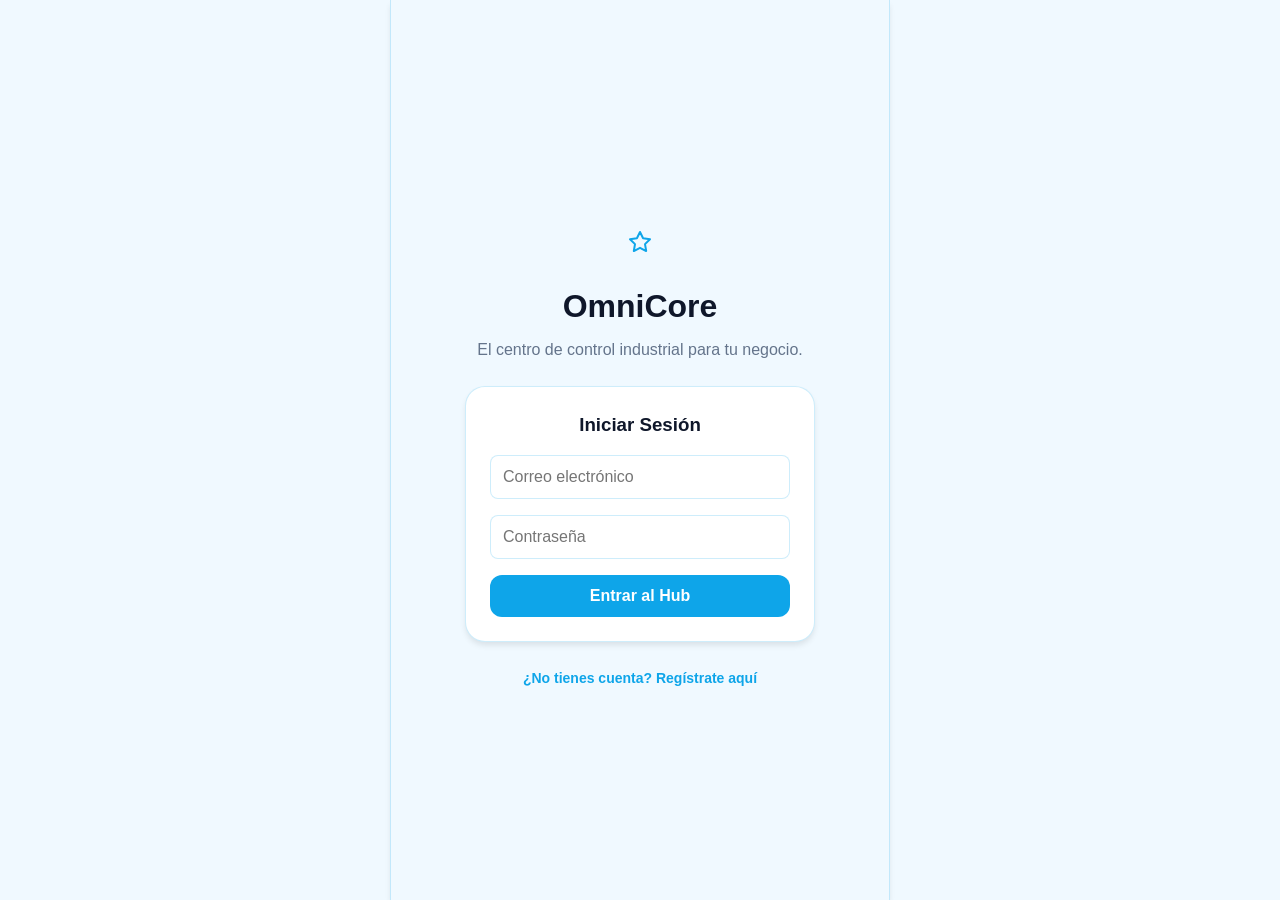
==== frontend/index.html @ 99326cbb "Initial commit" ====
<!DOCTYPE html>
<html lang="es">
<head>
    <meta charset="UTF-8">
    <meta name="viewport" content="width=device-width, initial-scale=1.0, maximum-scale=1.0, user-scalable=no">
    <title>OmniCore | Hub Industrial</title>
    <link rel="stylesheet" href="css/global.css">
</head>
<body>
    <!-- Contenedor Principal: Aquí se montan los motores -->
    <div id="app-root"></div>

    <!-- Scripts Core (Carga secuencial) -->
    <script src="js/core/icons.js"></script>
    <script src="js/core/api.js"></script>
    <script src="js/core/session.js"></script>
    <script src="js/core/ui.js"></script>
    <script src="js/core/app.js"></script>
    <script src="js/core/boot.js"></script>

    <!-- Scripts de Motores -->
    <script src="js/root/welcome.js"></script>
</body>
</html>
---- frontend/css/global.css ----
/*
 * OMNICORE DESIGN SYSTEM
 * Estilo Global y Coherente - Mobile First
 */

:root {
    /* Palette - Modern Celeste & White */
    --color-bg: #f0f9ff;
    --color-surface: rgba(255, 255, 255, 0.7);
    --color-primary: #0ea5e9;
    --color-primary-hover: #0284c7;
    --color-accent: #6366f1;
    --color-text-main: #0f172a;
    --color-text-muted: #64748b;
    --color-success: #22c55e;
    --color-error: #ef4444;
    --color-warning: #f59e0b;
    --color-border: rgba(14, 165, 233, 0.2);

    /* Spacing */
    --spacing-xs: 4px;
    --spacing-sm: 8px;
    --spacing-md: 16px;
    --spacing-lg: 24px;

    /* Shadows & Borders */
    --radius-sm: 8px;
    --radius-md: 12px;
    --radius-lg: 20px;
    --shadow-sm: 0 1px 2px 0 rgb(0 0 0 / 0.05);
    --shadow-md: 0 4px 6px -1px rgb(0 0 0 / 0.1);
}

* {
    box-sizing: border-box;
    margin: 0;
    padding: 0;
    -webkit-tap-highlight-color: transparent;
}

svg {
    width: 24px !important;
    height: 24px !important;
    flex-shrink: 0;
}

body {
    font-family: 'Inter', -apple-system, BlinkMacSystemFont, "Segoe UI", Roboto, Helvetica, Arial, sans-serif;
    background-color: var(--color-bg);
    color: var(--color-text-main);
    line-height: 1.5;
    overflow-x: hidden;
    min-height: 100vh;
}

/* Layout Base Vertical (Mobile-First) */
#app-root {
    max-width: 500px;
    margin: 0 auto;
    min-height: 100vh;
    position: relative;
    display: flex;
    flex-direction: column;
    background-color: var(--color-bg);
    transition: max-width 0.3s ease;
}

@media (min-width: 768px) {
    #app-root {
        /* On desktop, we keep the mobile look centered,
           but we can allow it to grow slightly or stay fixed for consistency.
           If the user wants "integracion para pc", we can make it a
           responsive container that centers itself but handles events better. */
        box-shadow: var(--shadow-md);
        border-left: 1px solid var(--color-border);
        border-right: 1px solid var(--color-border);
    }
}

/* Typography */
h1, h2, h3 { font-weight: 700; color: var(--color-text-main); }
.text-muted { color: var(--color-text-muted); }

/* Components Base */
.btn {
    display: inline-flex;
    align-items: center;
    justify-content: center;
    padding: 12px 20px;
    border-radius: var(--radius-md);
    border: none;
    font-weight: 600;
    cursor: pointer;
    transition: all 0.2s ease;
    gap: 8px;
    font-size: 16px;
}

.btn-primary {
    background-color: var(--color-primary);
    color: white;
}
.btn-primary:active {
    transform: scale(0.98);
    background-color: var(--color-primary-hover);
}

.input-field {
    width: 100%;
    padding: 12px;
    background-color: white;
    border: 1px solid var(--color-border);
    border-radius: var(--radius-sm);
    color: var(--color-text-main);
    font-size: 16px;
    margin-bottom: var(--spacing-md);
}

.input-field:focus {
    outline: none;
    border-color: var(--color-primary);
    box-shadow: 0 0 0 2px rgba(14, 165, 233, 0.2);
}

/* Loader Overlays */
.loading-overlay {
    position: fixed;
    top: 0; left: 0; right: 0; bottom: 0;
    background: rgba(240, 249, 255, 0.8);
    display: flex;
    align-items: center;
    justify-content: center;
    z-index: 9999;
    backdrop-filter: blur(4px);
}

.spinner {
    width: 40px;
    height: 40px;
    border: 4px solid white;
    border-top: 4px solid var(--color-primary);
    border-radius: 50%;
    animation: spin 1s linear infinite;
}

@keyframes spin {
    0% { transform: rotate(0deg); }
    100% { transform: rotate(360deg); }
}

/* Toast System */
.toast-container {
    position: fixed;
    top: 20px;
    left: 50%;
    transform: translateX(-50%);
    z-index: 10000;
    width: 90%;
    max-width: 400px;
}

.toast {
    background: white;
    color: var(--color-text-main);
    padding: 12px 20px;
    border-radius: var(--radius-md);
    margin-bottom: 10px;
    box-shadow: var(--shadow-md);
    border-left: 4px solid var(--color-primary);
    animation: slideIn 0.3s ease-out;
}

.toast.success { border-left-color: var(--color-success); }
.toast.error { border-left-color: var(--color-error); }

@keyframes slideIn {
    from { transform: translateY(-20px); opacity: 0; }
    to { transform: translateY(0); opacity: 1; }
}

/* Glassmorphism Dock */
#app-dock {
    background: rgba(255, 255, 255, 0.4) !important;
    backdrop-filter: blur(15px) saturate(180%);
    -webkit-backdrop-filter: blur(15px) saturate(180%);
    border-top: 1px solid rgba(255, 255, 255, 0.3);
}

/* Menu Panel (Bottom Sheet Style) */
.menu-panel {
    position: fixed;
    bottom: -100%;
    left: 0;
    width: 100%;
    height: auto;
    max-height: 70vh;
    background: rgba(255, 255, 255, 0.9);
    backdrop-filter: blur(20px);
    z-index: 1001;
    transition: bottom 0.3s cubic-bezier(0.4, 0, 0.2, 1);
    box-shadow: 0 -5px 15px rgba(0,0,0,0.05);
    display: flex;
    flex-direction: column;
    padding: var(--spacing-md) var(--spacing-lg) var(--spacing-lg) var(--spacing-lg);
    overflow-y: auto;
}
.menu-panel.open {
    bottom: 70px;
}

@media (min-width: 768px) {
    .menu-panel {
        bottom: 70px;
        left: auto;
        right: 20px;
        width: 300px;
        height: auto;
        max-height: 400px;
        border-radius: var(--radius-md);
        box-shadow: var(--shadow-md);
        border: 1px solid var(--color-border);
        transition: opacity 0.2s ease, transform 0.2s ease;
        opacity: 0;
        transform: translateY(10px);
        pointer-events: none;
        bottom: 80px;
    }
    .menu-panel.open {
        opacity: 1;
        transform: translateY(0);
        pointer-events: auto;
        bottom: 80px;
    }
}

.menu-item {
    display: flex;
    align-items: center;
    gap: 12px;
    padding: 12px;
    border-radius: var(--radius-sm);
    cursor: pointer;
    transition: background 0.2s;
    color: var(--color-text-main);
    text-decoration: none;
    font-weight: 500;
}
.menu-item:hover {
    background: rgba(14, 165, 233, 0.1);
}
.menu-item svg {
    color: var(--color-primary);
}
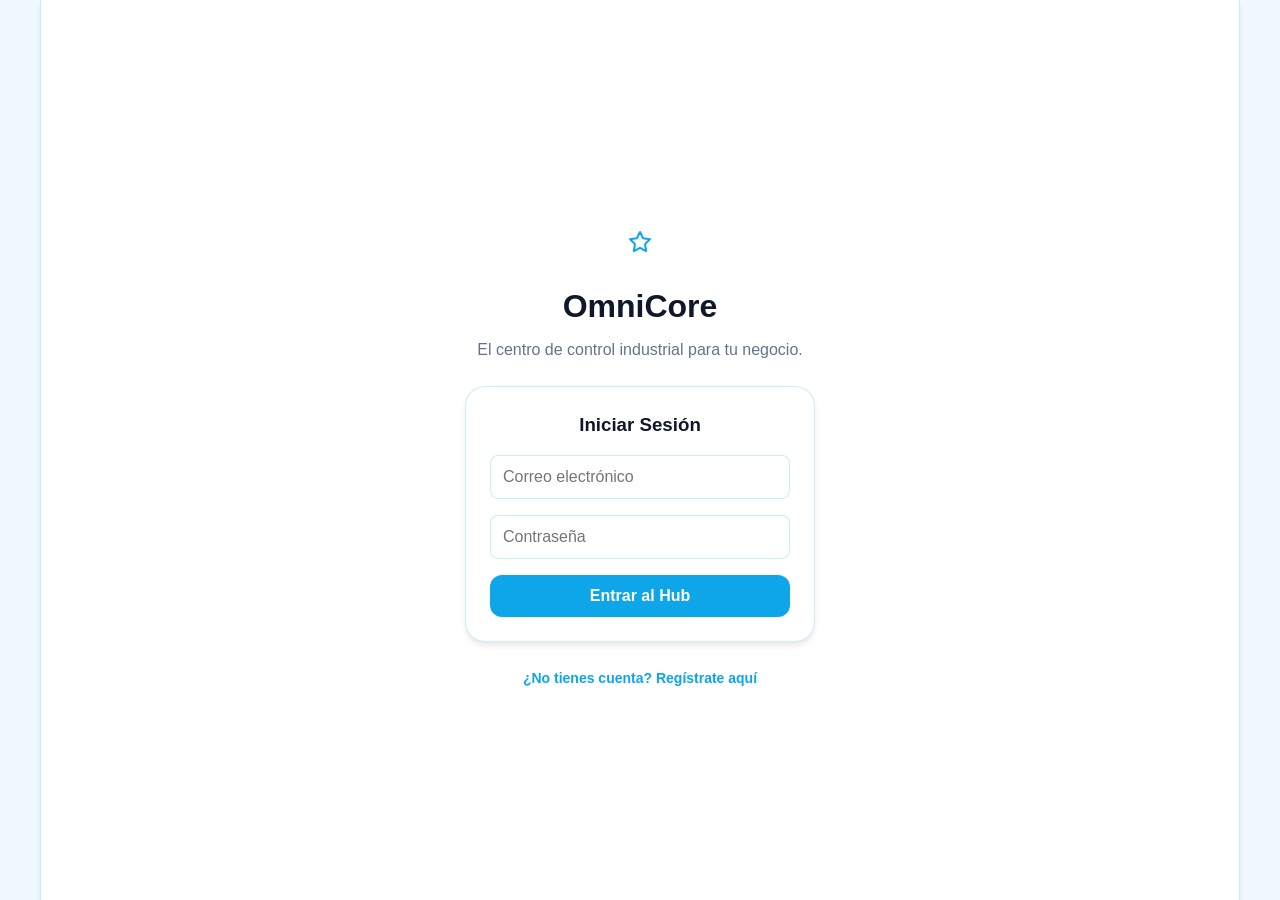
==== commit f2fef2d4: "feat: implement dynamic UI orchestration, offline sync, and real-time gateway" ====
--- a/frontend/index.html
+++ b/frontend/index.html
@@ -5,6 +5,7 @@
     <meta name="viewport" content="width=device-width, initial-scale=1.0, maximum-scale=1.0, user-scalable=no">
     <title>OmniCore | Hub Industrial</title>
     <link rel="stylesheet" href="css/global.css">
+    <link rel="stylesheet" href="css/admin.css">
 </head>
 <body>
     <!-- Contenedor Principal: Aquí se montan los motores -->
@@ -13,6 +14,7 @@
     <!-- Scripts Core (Carga secuencial) -->
     <script src="js/core/icons.js"></script>
     <script src="js/core/api.js"></script>
+    <script src="js/core/sync.js"></script>
     <script src="js/core/session.js"></script>
     <script src="js/core/ui.js"></script>
     <script src="js/core/app.js"></script>
--- a/frontend/css/global.css
+++ b/frontend/css/global.css
@@ -53,27 +53,116 @@
     min-height: 100vh;
 }
 
-/* Layout Base Vertical (Mobile-First) */
+/* Layout Base Responsivo */
 #app-root {
-    max-width: 500px;
+    width: 100%;
+    max-width: 1200px;
     margin: 0 auto;
     min-height: 100vh;
     position: relative;
     display: flex;
     flex-direction: column;
     background-color: var(--color-bg);
-    transition: max-width 0.3s ease;
-}
-
-@media (min-width: 768px) {
+    transition: all 0.3s ease;
+}
+
+.app-container {
+    display: flex;
+    flex-direction: column;
+    height: 100vh;
+    padding-bottom: 80px;
+}
+
+.app-header {
+    padding: var(--spacing-lg);
+    background: var(--color-surface);
+    border-bottom: 1px solid var(--color-border);
+    display: flex;
+    justify-content: space-between;
+    align-items: center;
+    backdrop-filter: blur(10px);
+}
+
+.app-main {
+    flex: 1;
+    padding: var(--spacing-lg);
+    overflow-y: auto;
+}
+
+.modules-grid {
+    display: grid;
+    grid-template-columns: repeat(auto-fit, minmax(200px, 1fr));
+    gap: var(--spacing-md);
+}
+
+.module-card {
+    background: white;
+    padding: var(--spacing-md);
+    border-radius: var(--radius-md);
+    text-align: center;
+    cursor: pointer;
+    border: 1px solid var(--color-border);
+    box-shadow: var(--shadow-sm);
+    transition: all 0.2s ease;
+    display: flex;
+    flex-direction: column;
+    align-items: center;
+    justify-content: center;
+}
+
+.module-card:hover {
+    transform: translateY(-4px);
+    box-shadow: var(--shadow-md);
+    border-color: var(--color-primary);
+}
+
+.module-card-icon {
+    margin-bottom: 8px;
+    color: var(--color-primary);
+}
+
+.module-card-label {
+    font-weight: 600;
+}
+
+/* Dock Responsivo */
+#app-dock {
+    position: fixed;
+    bottom: 0;
+    left: 0;
+    right: 0;
+    height: 70px;
+    display: flex;
+    justify-content: space-around;
+    align-items: center;
+    padding: 0 var(--spacing-md);
+    z-index: 100;
+    background: rgba(255, 255, 255, 0.4) !important;
+    backdrop-filter: blur(15px) saturate(180%);
+    -webkit-backdrop-filter: blur(15px) saturate(180%);
+    border-top: 1px solid rgba(255, 255, 255, 0.3);
+    transition: all 0.3s ease;
+}
+
+@media (min-width: 1024px) {
+    #app-dock {
+        bottom: 20px;
+        left: 50%;
+        transform: translateX(-50%);
+        width: auto;
+        min-width: 400px;
+        border-radius: var(--radius-lg);
+        border: 1px solid var(--color-border);
+        box-shadow: var(--shadow-md);
+        padding: 0 var(--spacing-lg);
+        border-top: none;
+    }
+
     #app-root {
-        /* On desktop, we keep the mobile look centered,
-           but we can allow it to grow slightly or stay fixed for consistency.
-           If the user wants "integracion para pc", we can make it a
-           responsive container that centers itself but handles events better. */
         box-shadow: var(--shadow-md);
         border-left: 1px solid var(--color-border);
         border-right: 1px solid var(--color-border);
+        background: white;
     }
 }
 
@@ -105,6 +194,14 @@
     background-color: var(--color-primary-hover);
 }
 
+.btn-outline {
+    padding: 8px 12px;
+    font-size: 12px;
+    background: var(--color-border);
+    color: var(--color-text-main);
+    border-radius: var(--radius-sm);
+}
+
 .input-field {
     width: 100%;
     padding: 12px;
@@ -178,59 +275,92 @@
     to { transform: translateY(0); opacity: 1; }
 }
 
-/* Glassmorphism Dock */
-#app-dock {
-    background: rgba(255, 255, 255, 0.4) !important;
-    backdrop-filter: blur(15px) saturate(180%);
-    -webkit-backdrop-filter: blur(15px) saturate(180%);
-    border-top: 1px solid rgba(255, 255, 255, 0.3);
+/* UI Switch Toggle */
+.switch {
+    position: relative;
+    display: inline-block;
+    width: 44px;
+    height: 24px;
+}
+.switch input { opacity: 0; width: 0; height: 0; }
+.slider {
+    position: absolute;
+    cursor: pointer;
+    top: 0; left: 0; right: 0; bottom: 0;
+    background-color: #ccc;
+    transition: .4s;
+    border-radius: 24px;
+}
+.slider:before {
+    position: absolute;
+    content: "";
+    height: 18px;
+    width: 18px;
+    left: 3px;
+    bottom: 3px;
+    background-color: white;
+    transition: .4s;
+    border-radius: 50%;
+}
+input:checked + .slider { background-color: var(--color-primary); }
+input:checked + .slider:before { transform: translateX(20px); }
+
+/* Chat Input Fix */
+.chat-input-area {
+    position: sticky;
+    bottom: 0;
+    background: white;
+    padding: var(--spacing-sm) var(--spacing-md);
+    border-top: 1px solid var(--color-border);
+    display: flex;
+    gap: 5px;
+    z-index: 10;
+    margin-top: auto;
+}
+
+/* Fluid Module Layout */
+.module-panel {
+    width: 100%;
+    height: 100%;
+    display: flex;
+    flex-direction: column;
+    padding: var(--spacing-md);
+}
+
+@media (min-width: 768px) {
+    .module-panel {
+        padding: var(--spacing-lg);
+    }
+
+    .input-field {
+        max-width: 600px;
+    }
+
+    .btn {
+        width: auto;
+        min-width: 150px;
+    }
 }
 
 /* Menu Panel (Bottom Sheet Style) */
 .menu-panel {
+    display: none;
     position: fixed;
-    bottom: -100%;
+    bottom: 70px;
     left: 0;
     width: 100%;
     height: auto;
     max-height: 70vh;
-    background: rgba(255, 255, 255, 0.9);
+    background: rgba(255, 255, 255, 0.95);
     backdrop-filter: blur(20px);
     z-index: 1001;
-    transition: bottom 0.3s cubic-bezier(0.4, 0, 0.2, 1);
     box-shadow: 0 -5px 15px rgba(0,0,0,0.05);
-    display: flex;
     flex-direction: column;
     padding: var(--spacing-md) var(--spacing-lg) var(--spacing-lg) var(--spacing-lg);
     overflow-y: auto;
 }
 .menu-panel.open {
-    bottom: 70px;
-}
-
-@media (min-width: 768px) {
-    .menu-panel {
-        bottom: 70px;
-        left: auto;
-        right: 20px;
-        width: 300px;
-        height: auto;
-        max-height: 400px;
-        border-radius: var(--radius-md);
-        box-shadow: var(--shadow-md);
-        border: 1px solid var(--color-border);
-        transition: opacity 0.2s ease, transform 0.2s ease;
-        opacity: 0;
-        transform: translateY(10px);
-        pointer-events: none;
-        bottom: 80px;
-    }
-    .menu-panel.open {
-        opacity: 1;
-        transform: translateY(0);
-        pointer-events: auto;
-        bottom: 80px;
-    }
+    display: flex;
 }
 
 .menu-item {
--- a/frontend/css/admin.css
+++ b/frontend/css/admin.css
@@ -0,0 +1,116 @@
+/* Estilos para el Administrador de Paneles */
+.admin-container {
+    padding: var(--spacing-lg);
+    max-width: 900px;
+    margin: 0 auto;
+}
+
+.admin-header {
+    display: flex;
+    justify-content: space-between;
+    align-items: center;
+    margin-bottom: var(--spacing-lg);
+}
+
+.admin-filters {
+    margin-bottom: var(--spacing-md);
+    display: flex;
+    gap: var(--spacing-sm);
+}
+
+.admin-list {
+    display: flex;
+    flex-direction: column;
+    gap: var(--spacing-sm);
+}
+
+.panel-item {
+    background: var(--color-bg-secondary);
+    border: 1px solid var(--color-border);
+    padding: var(--spacing-md);
+    border-radius: var(--radius-md);
+    display: flex;
+    justify-content: space-between;
+    align-items: center;
+    cursor: pointer;
+    transition: all 0.2s;
+}
+
+.panel-item:hover {
+    border-color: var(--color-primary);
+    background: var(--color-bg-accent);
+}
+
+.panel-info {
+    display: flex;
+    flex-direction: column;
+    gap: 4px;
+}
+
+.panel-name {
+    font-weight: 600;
+    font-size: 16px;
+}
+
+.panel-id {
+    font-family: monospace;
+    font-size: 12px;
+    color: var(--color-text-muted);
+}
+
+.role-badge {
+    display: inline-block;
+    padding: 2px 8px;
+    border-radius: 12px;
+    font-size: 10px;
+    text-transform: uppercase;
+    font-weight: bold;
+    width: fit-content;
+}
+
+.role-badge.global { background: #e0e0e0; color: #666; }
+.role-badge.admin { background: #d1c4e9; color: #512da8; }
+.role-badge.employee { background: #c8e6c9; color: #2e7d32; }
+.role-badge.support { background: #bbdefb; color: #1565c0; }
+.role-badge.superadmin { background: #ffccbc; color: #bf360c; }
+
+.panel-actions {
+    display: flex;
+    gap: var(--spacing-xs);
+}
+
+.admin-form {
+    background: var(--color-bg-secondary);
+    padding: var(--spacing-lg);
+    border-radius: var(--radius-lg);
+    border: 1px solid var(--color-border);
+    display: flex;
+    flex-direction: column;
+    gap: var(--spacing-md);
+}
+
+.form-group {
+    display: flex;
+    flex-direction: column;
+    gap: 8px;
+}
+
+.form-group label {
+    font-size: 14px;
+    font-weight: 500;
+}
+
+.form-input, .form-select {
+    padding: 12px;
+    border-radius: var(--radius-sm);
+    border: 1px solid var(--color-border);
+    background: var(--color-bg-primary);
+    color: var(--color-text);
+    font-size: 14px;
+}
+
+.form-actions {
+    margin-top: var(--spacing-md);
+    display: flex;
+    justify-content: flex-end;
+}
